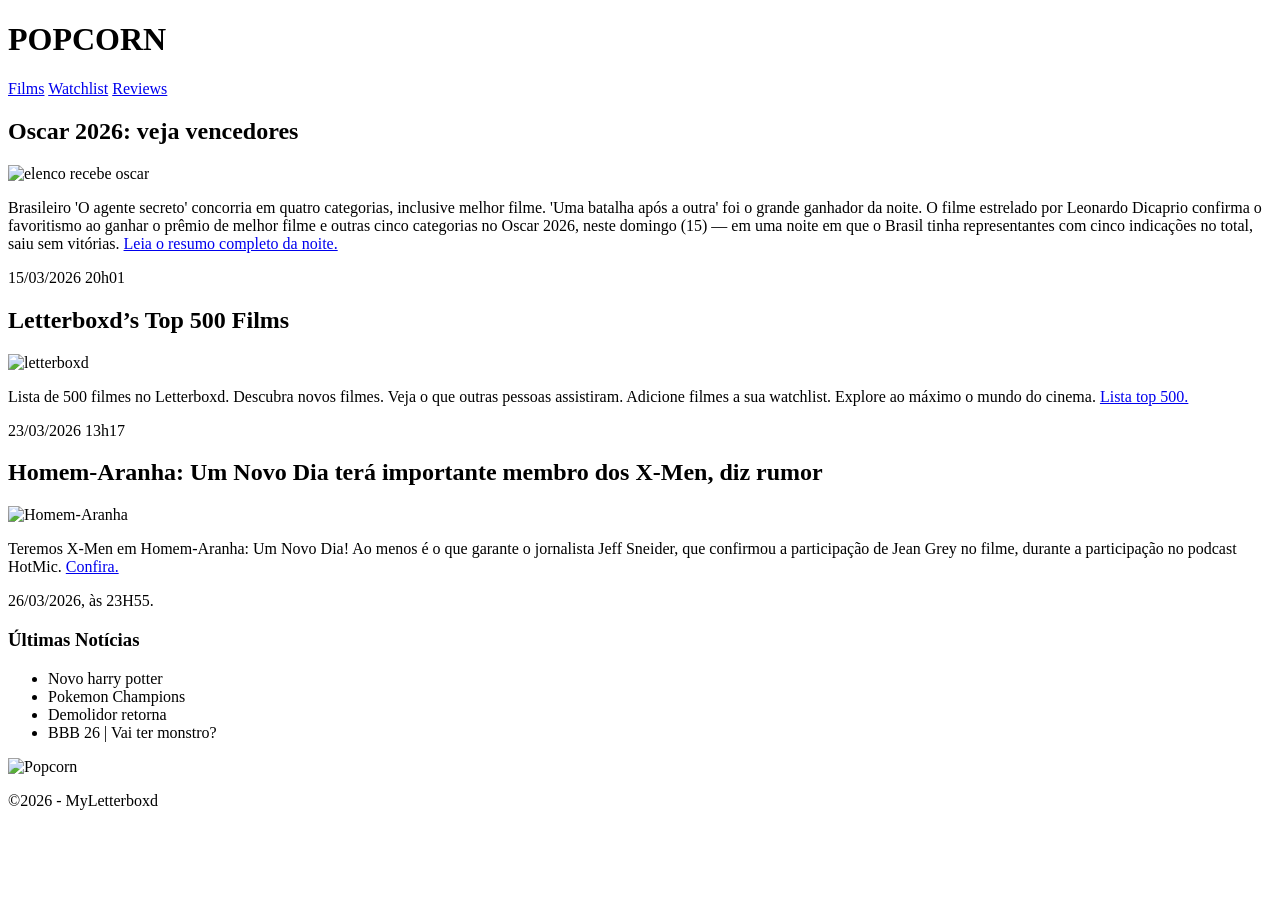
==== index.html @ d8467fac "Create index.html My first commit is index.html" ====
<!DOCTYPE html>
<html lang="pt-br">
<head>
    <link rel="stylesheet" href="style.css">
    <title>Popcorn</title>
</head>
<body>
    <header class="navbar">
        <div class="logo"><h1>POPCORN</h1></div>
        <nav class="links">
            <a href="films.html">Films</a>
            <a href="watchlist.html">Watchlist</a>
            <a href="reviews.html">Reviews</a>
        </nav>
    </header>

    <main class="container-principal">
        <div class="coluna-noticias">
        <article class="noticia-destaque">
            <h1 class="titulo">Oscar 2026: veja vencedores</h1>
            <div class="noticia-corpo">
            
                <img src="https://imgs.search.brave.com/f6c4r9Nhbi87uKdTW397Ti-ik2F7-7ze9zK4AVIOksA/rs:fit:860:0:0:0/g:ce/aHR0cHM6Ly93b3Jk/cHJlc3MtY21zLXJl/dmlzdGEtcHJvZC1h/c3NldHMucXVlcm8u/c3BhY2UvdXBsb2Fk/cy8yMDI2LzAzL2Vz/dGF0dWV0YS1kby1v/c2Nhci0yMDI2LnBu/Zw" alt="elenco recebe oscar">

                <div class="texto-da-noticia">
            
                    <p>Brasileiro 'O agente secreto' concorria em quatro categorias, inclusive melhor filme. 'Uma batalha após a outra' foi o grande ganhador da noite.
                        O filme estrelado por Leonardo Dicaprio confirma o favoritismo ao ganhar o prêmio de melhor filme e outras cinco categorias no Oscar 2026, neste domingo (15) — em uma noite em que o Brasil tinha representantes com cinco indicações no total, saiu sem vitórias.
            
                        <a class="linkinho" href="https://g1.globo.com/pop-arte/cinema/noticia/2026/03/15/oscar-2026-veja-vencedores.ghtml" target="_blank">Leia o resumo completo da noite.</a>
            
                    </p>
            
                    <p class="data">15/03/2026 20h01</p>
                </div>
            </div>
        </article>
        
        <article class="noticia-destaque">
            <h1 class="titulo">Letterboxd’s Top 500 Films</h1>
            <div class="noticia-corpo">
                <img src="https://imgs.search.brave.com/Mib3sbRpr_b53zVDBRUv8nIcL9kXhdujbAnhVIil7No/rs:fit:860:0:0:0/g:ce/aHR0cHM6Ly9md21l/ZGlhLmZhbmRvbXdp/cmUuY29tL3dwLWNv/bnRlbnQvdXBsb2Fk/cy8yMDI2LzAyLzI1/MTYzODMyL2RpcmVj/dG9ycy13aXRoLWhp/Z2hlc3QtZW50cmll/cy1pbi1sZXR0ZXJi/b3hkLXRvcC01MDAt/bW92aWVzLmpwZw" alt="letterboxd">
                <div class="texto-da-noticia">
                    <p>Lista de 500 filmes no Letterboxd. Descubra novos filmes. Veja o que outras pessoas assistiram. Adicione filmes a sua watchlist. Explore ao máximo o mundo do cinema.
                        <a class="linkinho" href="https://letterboxd.com/official/list/letterboxds-top-500-films/" target="_blank">Lista top 500.</a>
                    </p>
                    <p class="data">23/03/2026 13h17</p>
                </div>
            </div>
        </article>
        <article class="noticia-destaque">
            <h1 class="titulo">Homem-Aranha: Um Novo Dia terá importante membro dos X-Men, diz rumor</h1>
            <div class="noticia-corpo">
                <img src="https://cdn.ome.lt/OB-5crIOvPF_bLwmlvpXqcKr9Ek=/987x0/smart/filters:format(webp)/uploads/conteudo/fotos/EWKA_Spider-Man_Brand_New_Day_Trailer2-Rep.jpg.webp" alt="Homem-Aranha">
                <div class="texto-da-noticia">
                    <p>
                        Teremos X-Men em Homem-Aranha: Um Novo Dia! Ao menos é o que garante o jornalista Jeff Sneider, que confirmou a participação de Jean Grey no filme, durante a participação no podcast HotMic.
                        <a class="linkinho"  href="https://www.omelete.com.br/filmes/homem-aranha-4-um-novo-dia-x-men-sadie-sink-jean-grey">Confira.</a>
                    </p>
                    <p class="data">26/03/2026, às 23H55.</p>
                </div>
            </div>
        </article>
        </div>
        <aside class="sidebar">
            <h3>Últimas Notícias</h3>
            <ul><li><div class="item-sidebar">Novo harry potter</div></li>
            <li><div class="item-sidebar">Pokemon Champions</div></li>
            <li><div class="item-sidebar">Demolidor retorna</div></li>
            <li><div class="item-sidebar">BBB 26 | Vai ter monstro?</div></li></ul>
            <div><img src="https://imgs.search.brave.com/xRfpAVN8g7VHVFnrbpp_aa4UeITmvge8xPe9pSirTK4/rs:fit:860:0:0:0/g:ce/aHR0cHM6Ly9zdGF0/aWMudmVjdGVlenku/Y29tL3N5c3RlbS9y/ZXNvdXJjZXMvdGh1/bWJuYWlscy8wMTAv/MjYzLzEyNy9zbWFs/bC9wcmVtaXVtLXBv/cGNvcm4tY2luZW1h/LWZpbG0tYmxhY2st/bG9nby1pY29uLWRl/c2lnbi12ZWN0b3Iu/anBn" alt="Popcorn"></div>
        </aside>
    </main>
    <footer class="footer">
        <P>&copy;2026 - MyLetterboxd</P>
    </footer>
</body>
</html>
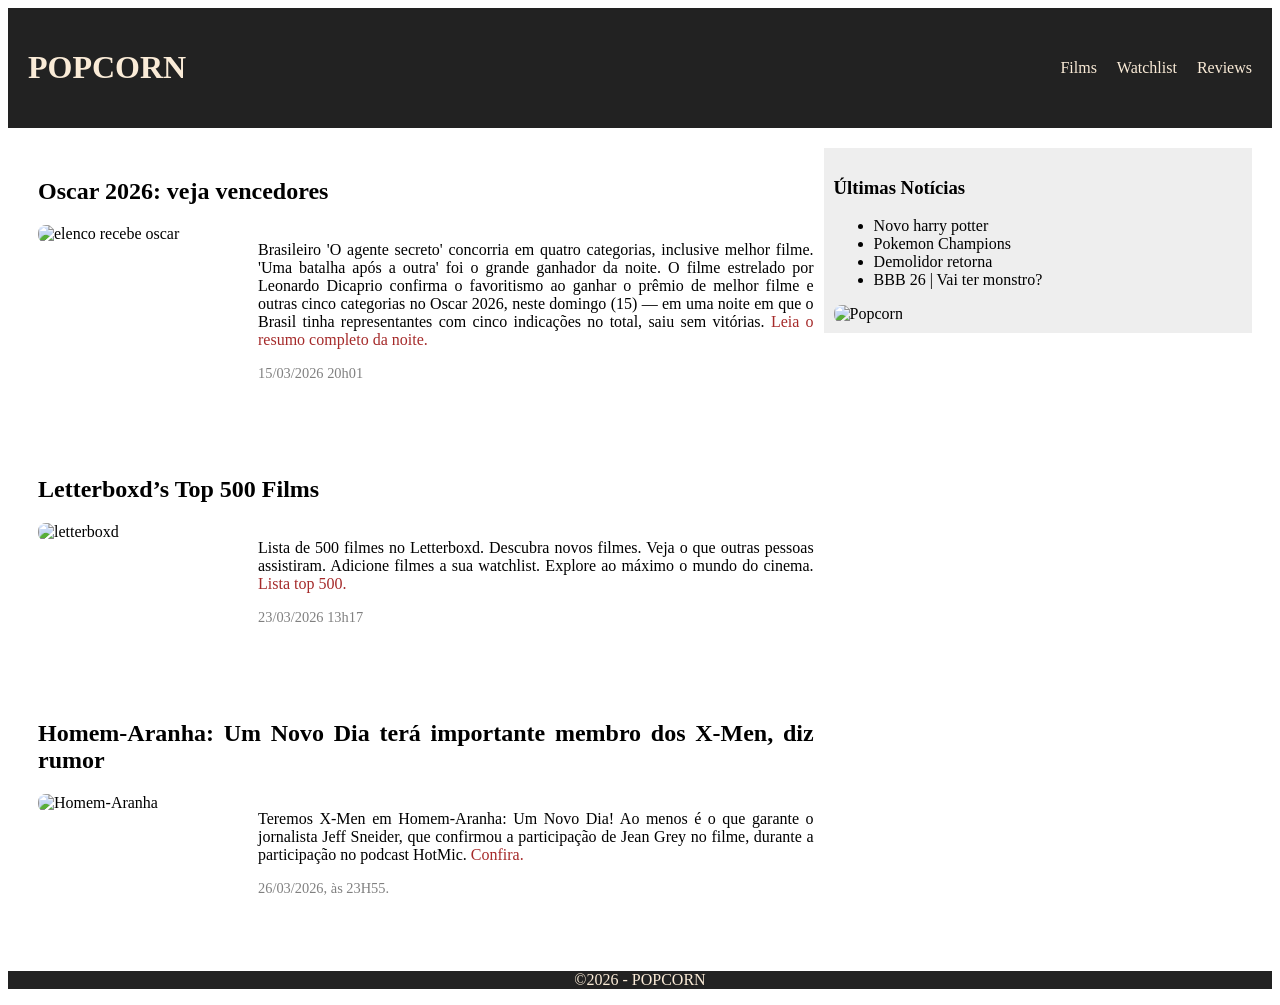
==== commit 4b6dc530: "Upload da aba films" ====
--- a/index.html
+++ b/index.html
@@ -72,7 +72,7 @@
         </aside>
     </main>
     <footer class="footer">
-        <P>&copy;2026 - MyLetterboxd</P>
+        <P>&copy;2026 - POPCORN</P>
     </footer>
 </body>
 </html>
--- a/style.css
+++ b/style.css
@@ -0,0 +1,112 @@
+.navbar {
+    display: flex;
+    justify-content: space-between;
+    align-items: center;
+    padding: 20px;
+    background-color: #222;
+    gap: 16px;
+    color: antiquewhite;
+}
+.titulo{
+    font-family: Georgia, 'Times New Roman', Times, serif;
+}
+.links {
+    display: flex;
+    flex-direction: row;
+    gap: 20px;
+    align-items: center;
+    justify-content: center;
+}
+.links a{
+     color:antiquewhite;
+     text-decoration: none;
+}
+.linkinho{
+    text-decoration: none;
+    color: brown;
+}
+.noticia-corpo{
+    display: flex;
+    flex-direction: row;
+    gap: 20px;
+    align-items: flex-start;
+}
+.noticia-corpo img{
+    width: 200px;
+    height: auto;
+    border-radius: 8px;
+    flex-shrink: 0;
+}
+.container-principal {
+    display: flex;
+    flex-direction: row;
+    align-items: flex-start;
+    gap: 20px;
+    margin-bottom: 30px;
+    flex-wrap: wrap;
+    padding: 20px;
+}
+.noticia-destaque {
+    flex: 1 1 50%;
+    padding: 10px;
+    width: 100%;
+    text-align: justify;
+}
+
+.sidebar {
+    flex: 1 1 30%;
+    background-color: #eee;
+    padding: 10px;
+    height: fit-content;
+    text-align: justify;
+}
+.sidebar img{
+    width: 200px;
+    height: auto;
+    border-radius: 8px;
+}
+.data{
+    font-size: 0.9em;
+    color: gray;
+}
+.coluna-noticias{
+    flex: 1 1 60%;
+    display: flex;
+    flex-direction: column;
+    gap: 40px;
+}
+.container-films{
+    padding: 20px;
+}
+.titulos{
+    width: 100%;
+    margin-bottom: 30px;
+    font-family: Georgia, 'Times New Roman', Times, serif;
+}
+.film-card{
+    display: flex;
+    flex-direction: row;
+    flex-wrap: wrap;
+    justify-content: flex-start;
+    gap: 20px;
+    text-align: center;
+
+}
+.film-card img{
+    width: 150px;
+    height: 225px;
+    object-fit: cover;
+    border-radius: 4px;
+    border: 2px solid transparent;
+    transition: 0.3s;
+}
+.film-card img:hover{
+    border-color: #00e054;
+    transform: scale(1.05);
+    filter: brightness(1.1);
+}
+footer{
+    background-color: #222;
+    color: antiquewhite;
+    text-align: center;
+}
